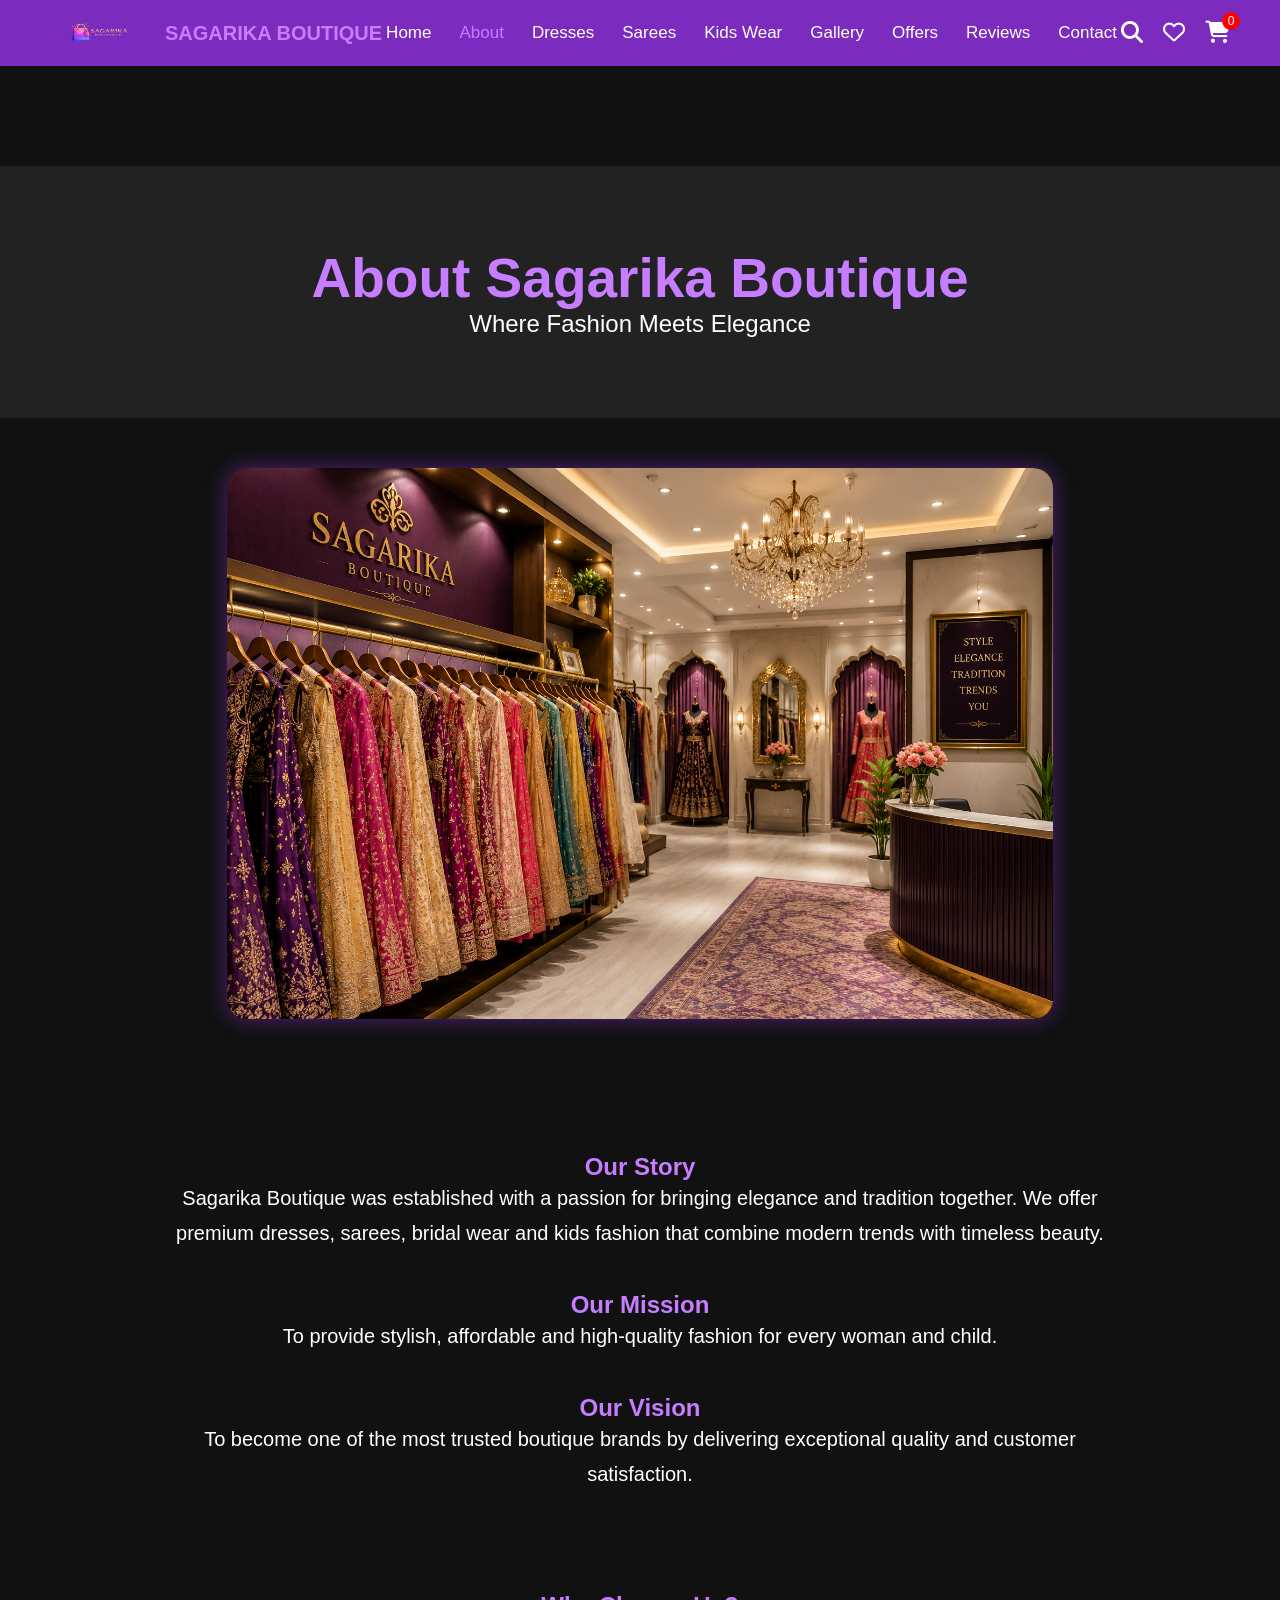
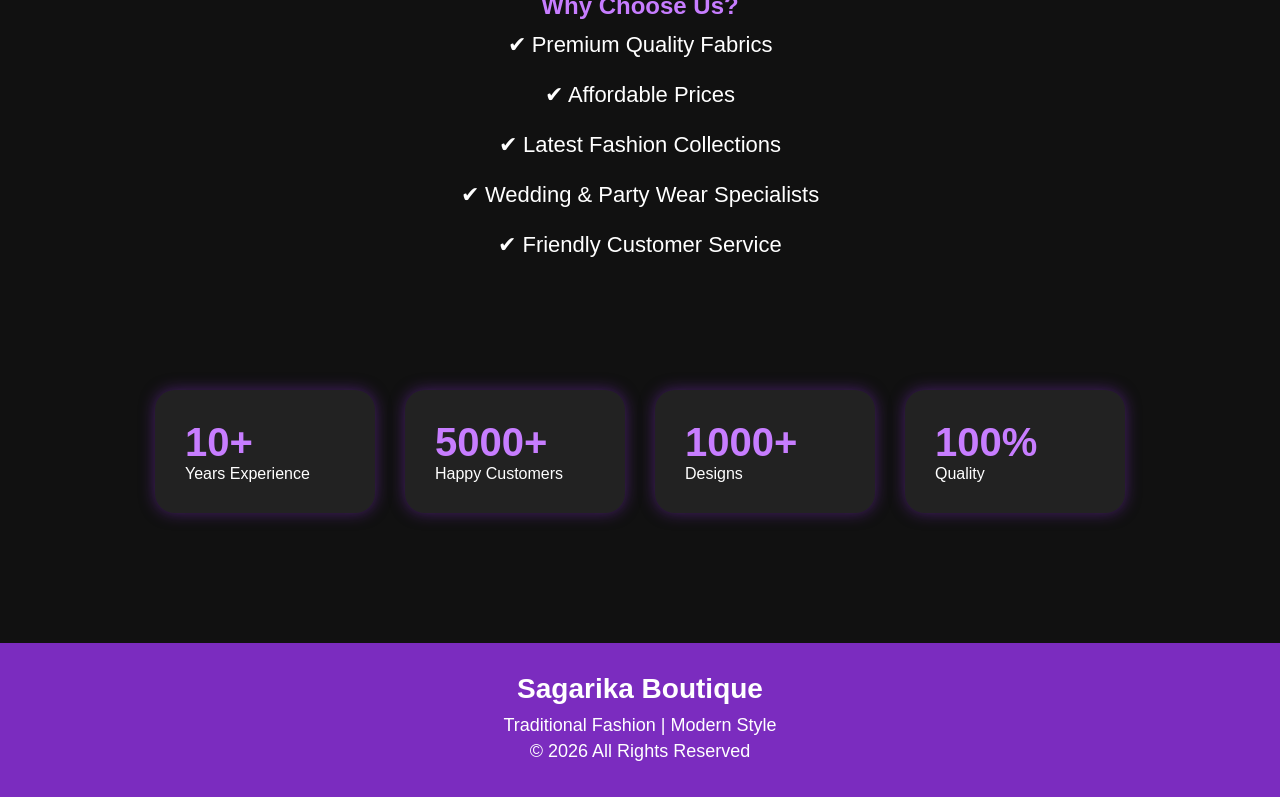
==== about.html @ 26457623 "Initial commit" ====
<!DOCTYPE html>
<html lang="en">
<head>
<meta charset="UTF-8">
<meta name="viewport" content="width=device-width, initial-scale=1.0">
<title>About Us</title>
<link rel="icon" type="image/png" href="images/logo.png">
<link rel="stylesheet" href="style.css">
<link rel="stylesheet" href="https://cdnjs.cloudflare.com/ajax/libs/font-awesome/6.5.2/css/all.min.css">
</head>

<body>

<nav>
        <div class="logo">
    <img src="images/logo.png" alt="Logo">
    <span>SAGARIKA BOUTIQUE</span>
</div>
        <ul>
            <li><a href="index.html">Home</a></li>
            <li><a href="about.html"  class="active">About</a></li>
            <li><a href="dresses.html">Dresses</a></li>
            <li><a href="sarees.html">Sarees</a></li>
            <li><a href="kids.html">Kids Wear</a></li>
            <li><a href="gallery.html">Gallery</a></li>
            <li><a href="offers.html">Offers</a></li>
            <li><a href="reviews.html">Reviews</a></li>
            <li><a href="contact.html">Contact</a></li>
        </ul>

        <div class="nav-icons">

    <a href="#">
        <i class="fas fa-search"></i>
    </a>

    <a href="#">
        <i class="far fa-heart"></i>
    </a>

    <a href="#" class="cart-icon">
        <i class="fas fa-shopping-cart"></i>
        <span>0</span>
    </a>

</div>
    </nav>

<section class="about-banner">

<h1>About Sagarika Boutique</h1>

<p>Where Fashion Meets Elegance</p>

</section>

<section class="about-image">

<img src="images/about.jpg" alt="Boutique">

</section>

<section class="about-content">

<h2>Our Story</h2>

<p>
Sagarika Boutique was established with a passion for bringing elegance and tradition together.
We offer premium dresses, sarees, bridal wear and kids fashion that combine modern trends with timeless beauty.
</p>

<h2>Our Mission</h2>

<p>
To provide stylish, affordable and high-quality fashion for every woman and child.
</p>

<h2>Our Vision</h2>

<p>
To become one of the most trusted boutique brands by delivering exceptional quality and customer satisfaction.
</p>

</section>

<section class="why-about">

<h2>Why Choose Us?</h2>

<ul>

<li>✔ Premium Quality Fabrics</li>

<li>✔ Affordable Prices</li>

<li>✔ Latest Fashion Collections</li>

<li>✔ Wedding & Party Wear Specialists</li>

<li>✔ Friendly Customer Service</li>

</ul>

</section>

<section class="stats">

<div class="box">

<h3>10+</h3>

<p>Years Experience</p>

</div>

<div class="box">

<h3>5000+</h3>

<p>Happy Customers</p>

</div>

<div class="box">

<h3>1000+</h3>

<p>Designs</p>

</div>

<div class="box">

<h3>100%</h3>

<p>Quality</p>

</div>

</section>

<!-- Footer -->

<footer>

<h3>Sagarika Boutique</h3>

<p>Traditional Fashion | Modern Style</p>

<p>© 2026 All Rights Reserved</p>

</footer>

</body>

</html>
---- style.css ----
*{
    margin:0;
    padding:0;
    box-sizing:border-box;
}

body{

    background:#111;

    color:white;

    font-family:Arial, Helvetica, sans-serif;

}


/* Navigation */

nav{

    
    display:flex;

    justify-content:space-between;

    align-items:center;

    background:#7b2cbf;

    padding:8px 50px;

}

.logo{

    font-size:28px;

    font-weight:bold;

}

nav ul li a{
    font-size:17px;
}

nav ul{
    display:flex;
    gap:15px;
}
}

nav ul li{

    margin-left:30px;

}

nav ul li a:hover{
    color:gold;
    border-bottom:3px solid gold;
    padding-bottom:5px;
}


/* Hero Section */

.hero{

    display:flex;

    justify-content:space-between;

    align-items:center;

    padding:60px;

}

.hero-image img{

    width:500px;

    border-radius:20px;

    box-shadow:0 0 20px rgba(255,255,255,.2);

}

.hero-content{

    width:45%;

}

.tagline{
    color:gold;
    font-size:20px;
    margin-bottom:15px;
}

.hero-content h1{

    font-size:50px;

    color:#c77dff;

    margin-bottom:20px;

}

.hero-content p{

    font-size:22px;

    line-height:35px;

    margin-bottom:25px;

}

.hero-content h3{

    color:#c77dff;

    margin-bottom:15px;

}

.hero-content ul{

    margin-left:20px;

    margin-bottom:30px;

}

.hero-content li{

    margin-bottom:12px;

    font-size:20px;

}

.btn{

    background:#7b2cbf;

    color:white;

    border:none;

    padding:15px 35px;

    font-size:18px;

    border-radius:10px;

    cursor:pointer;

    transition:.3s;

    width:250px;

    height:60px;

    font-size:22px;
    
    border-radius:35px; 
}



.btn:hover{

    background:#9d4edd;

    transform:scale(1.05);

}



footer{
    background:#7b2cbf;
    text-align:center;
    padding:30px;
    margin-top:70px;
}

footer h3{
    font-size:28px;
    margin-bottom:10px;
}

footer p{
    font-size:18px;
    margin:5px;
}

.social-icons{
    display:flex;
    justify-content:center;   /* Centers the icons */
    align-items:center;
    gap:20px;
    margin-top:25px;
}

.social-icons a{
    width:50px;
    height:50px;
    display:flex;
    align-items:center;
    justify-content:center;
    border-radius:50%;
    background:#8a2be2;
    color:white;
    text-decoration:none;
    font-size:24px;
    transition:0.3s ease;
}

.social-icons a:hover{
    background:#c77dff;
    transform:translateY(-5px) scale(1.1);
    box-shadow:0 0 15px rgba(199,125,255,0.6);
}


/* Smooth Scrolling */
html{
    scroll-behavior:smooth;
}

/* Card Hover Effects */
.card:hover,
.kids-card:hover,
.review-card:hover,
.offer-card:hover,
.gallery img:hover{
    transform:translateY(-8px);
    transition:.4s;
}

/* Logo Styling */
.logo{
    display: flex;
    align-items: center;
    gap: 15px;
    font-size: 24px;
    font-weight: bold;
    color: #fff;
}

.logo img{
    width:100px;
    height:50px;
}

.logo span{
    font-size:20px;
}


/*home page*/

/* HOME PAGE */

.home-banner{
    margin-top:100px;
    text-align:center;
    padding:80px;
    background:linear-gradient(rgba(0,0,0,.6),rgba(0,0,0,.6)),url(images/banner.jpg);
    background-size:cover;
    color:white;
}

.home-banner h1{
    font-size:60px;
    color:#c77dff;
}

.home-banner p{
    font-size:24px;
    margin:25px 0;
}

.categories,
.latest,
.why,
.offer{
    padding:60px;
    text-align:center;
}

.category-container,
.latest-container{
    display:flex;
    justify-content:center;
    gap:30px;
    flex-wrap:wrap;
    margin-top:40px;
}

.category-card,
.product-card{
    background:#222;
    border-radius:15px;
    width:250px;
    padding:20px;
    box-shadow:0 0 15px rgba(123,44,191,0.5);
    transition:0.3s;
}

.product-card:hover{
    transform:translateY(-10px);
    box-shadow:0 0 25px gold;
}

.category-card img,
.product-card img{
    width:100%;
    border-radius:10px;
}

.category-card h3,
.product-card h3{
    margin-top:15px;
    color:#c77dff;
}

.why ul{
    list-style:none;
    font-size:22px;
    line-height:50px;
}

.offer{
    background:#7b2cbf;
    color:white;
}

.categories h2,
.latest h2,
.why h2,
.offer h2{
    color:#c77dff;
    font-size:40px;
    margin-bottom:30px;
}

.product-card p{
    color:gold;
    font-size:22px;
    font-weight:bold;
}

/* ABOUT PAGE */

.about-banner{
    margin-top:100px;
    text-align:center;
    padding:80px;
    background:#222;
}

.about-banner h1{
    color:#c77dff;
    font-size:55px;
}

.about-banner p{
    color:white;
    font-size:24px;
}

.about-image{
    text-align:center;
    padding:50px;
}

.about-image img{
    width:70%;
    border-radius:20px;
    box-shadow:0 0 20px rgba(123,44,191,.6);
}

.about-content{
    width:80%;
    margin:auto;
    padding:40px;
    text-align:center;
}

.about-content h2{
    color:#c77dff;
    margin-top:40px;
}

.about-content p{
    color:white;
    font-size:20px;
    line-height:35px;
}

.why-about{
    text-align:center;
    padding:60px;
}

.why-about h2{
    color:#c77dff;
}

.why-about ul{
    list-style:none;
    font-size:22px;
    line-height:50px;
}

.stats{
    display:flex;
    justify-content:center;
    gap:30px;
    flex-wrap:wrap;
    padding:60px;
}

.box{
    background:#222;
    width:220px;
    padding:30px;
    border-radius:20px;
    box-shadow:0 0 15px rgba(123,44,191,.5);
}

.box h3{
    color:#c77dff;
    font-size:40px;
}

.box p{
    color:white;
}

/* ================= DRESSES PAGE ================= */

.dress-banner{
    margin-top:100px;
    text-align:center;
    padding:70px;
    background:#222;
}

.dress-banner h1{
    font-size:50px;
    color:#c77dff;
}

.dress-banner p{
    font-size:22px;
    color:white;
    margin-top:15px;
}

.dress-container{
    display:flex;
    justify-content:center;
    flex-wrap:wrap;
    gap:30px;
    padding:60px;
}

.dress-card{
    width:300px;
    background:#222;
    border-radius:20px;
    overflow:hidden;
    text-align:center;
    box-shadow:0 0 15px rgba(162,89,255,.5);

    display:flex;
    flex-direction:column;
}

.dress-card:hover{
    transform:translateY(-10px);
    box-shadow:0 0 25px gold;
}

.dress-card img{
    width:100%;
    height:380px;
    object-fit:cover;
}

.dress-card h2{
    color:#c77dff;
    margin-top:15px;
}

.price{
    color:gold;
    font-size:24px;
    font-weight:bold;
    margin:10px 0;
}

.dress-card p{
    color:white;
    padding:0 15px;
    min-height:60px;
}

.shop-btn{
    width:170px;
    padding:12px;
    margin-top:auto;      /* Pushes button to bottom */
    margin-bottom:20px;
    margin-left:auto;
    margin-right:auto;

    background:#8a2be2;
    color:white;
    border:none;
    border-radius:30px;
    font-size:20px;
    cursor:pointer;
}
.shop-btn:hover{
    background:#9d4edd;
}

.dress-info{
    text-align:center;
    padding:60px;
}

.dress-info h2{
    color:#c77dff;
    margin-bottom:25px;
}

.dress-info ul{
    list-style:none;
    font-size:22px;
    line-height:45px;
}

/* ===================== SAREES PAGE ====================== */

.saree-banner{

margin-top:90px;
padding:70px;
text-align:center;
background:#222;

}

.saree-banner h1{

color:#c77dff;
font-size:50px;

}

.saree-banner p{

color:white;
font-size:22px;
margin-top:15px;

}

.saree-container{

display:flex;
flex-wrap:wrap;
justify-content:center;
gap:30px;
padding:60px;

}

.saree-card{
    width:300px;
    background:#222;
    border-radius:20px;
    overflow:hidden;
    text-align:center;
    box-shadow:0 0 15px rgba(162,89,255,.5);

    display:flex;
    flex-direction:column;
}

.saree-card:hover{

transform:translateY(-10px);
box-shadow:0 0 25px gold;

}

.saree-card img{

width:100%;
height:400px;
object-fit:cover;

}

.saree-card h2{

color:#c77dff;
margin:15px 0;

}

.saree-card p{
    color:white;
    padding:0 15px;
    min-height:60px;
}

.saree-info{

padding:60px;
text-align:center;

}

.saree-info h2{

color:#c77dff;
margin-bottom:25px;

}

.saree-info ul{

list-style:none;
font-size:22px;
line-height:45px;

}

.promise{

padding:60px;

}

.promise h2{

text-align:center;
color:#c77dff;
margin-bottom:40px;

}

.promise-box{

display:flex;
justify-content:center;
gap:30px;
flex-wrap:wrap;

}

.promise-box div{

background:#1f1f1f;
padding:30px;
width:280px;
border-radius:20px;
box-shadow:0 0 15px rgba(123,44,191,.5);

}

.promise-box h3{

color:#c77dff;
margin-bottom:15px;

}

.promise-box p{

color:white;

}
.shop-btn{
    width:170px;
    padding:12px;
    margin-top:auto;      /* Pushes button to bottom */
    margin-bottom:20px;
    margin-left:auto;
    margin-right:auto;

    background:#8a2be2;
    color:white;
    border:none;
    border-radius:30px;
    font-size:20px;
    cursor:pointer;
}

/* Kids Page */

.page-title{

text-align:center;

padding:40px 20px;

color:white;

}

.page-title h1{

font-size:45px;

color:#c77dff;

}

.page-title p{

font-size:20px;

margin-top:15px;

}


.kids-container{
    display:flex;
    flex-wrap:wrap;
    justify-content:center;
    gap:30px;
    padding:60px;
    align-items:stretch;
}


.kids-card{
    width: 320px;              /* Fixed width for every card */
    background: #222;
    border-radius: 20px;
    overflow: hidden;
    text-align: center;
    box-shadow: 0 0 20px rgba(162,89,255,.5);
    display: flex;
    flex-direction: column;
    transition: .4s;
}

.kids-card:hover{
    transform: translateY(-10px);
}


.kids-card:hover{

transform:translateY(-10px);

}


.kids-card img{
    width: 100%;
    height: 400px;
    object-fit: cover;
    object-position: center;
    display: block;
}

.kids-card h2{

color:#c77dff;

margin-top:15px;

}


.price{

font-size:35px;

font-weight:bold;

color:white;

margin:10px;

}


.kids-card p{
    color: white;
    padding: 0 18px;
    min-height: 55px;
    margin-top: 10px;
}


.shop-btn{
    width:170px;
    padding:12px;
    margin-top:auto;      /* Keeps button at bottom */
    margin-bottom:20px;
    margin-left:auto;
    margin-right:auto;

    border:none;
    border-radius:30px;
    background:#8a2be2;
    color:white;
    font-size:20px;
    cursor:pointer;
    transition:.3s;
}

.shop-btn:hover{
    background:#b266ff;
    transform:scale(1.05);
}


.shop-btn:hover{

background:#b266ff;

transform:scale(1.05);

}

/* ==========================
        GALLERY PAGE
========================== */

.gallery-container{
    display:grid;
    grid-template-columns:repeat(auto-fit,minmax(320px,1fr));
    gap:30px;
    padding:60px;
}

.gallery-item{
    overflow:hidden;
    border-radius:20px;
    box-shadow:0 0 20px rgba(162,89,255,.4);
    transition:.4s;
}

.gallery-item img{
    width:100%;
    height:420px;
    object-fit:cover;
    display:block;
    transition:.5s;
}

.gallery-item:hover{
    box-shadow:0 0 35px #8a2be2;
}

.gallery-item:hover img{
    transform:scale(1.08);
}

/* BODY */

body{
    margin:0;
    font-family:Arial, Helvetica, sans-serif;
    background:#111;
}

/* HEADER */

header{
    display:flex;
    justify-content:space-between;
    align-items:center;
    padding:18px 60px;
    background:#181818;
    position:sticky;
    top:0;
    z-index:1000;
    box-shadow:0 4px 20px rgba(0,0,0,.5);
}

.logo{
    color:#c77dff;
    font-size:30px;
    font-weight:bold;
}

/* NAVIGATION */

nav ul{
    display:flex;
    list-style:none;
    gap:28px;
    margin:0;
    padding:0;
}

nav ul li a{
    text-decoration:none;
    color:white;
    font-size:17px;
    font-weight:500;
    transition:.3s;
}

nav ul li a:hover{
    color:#c77dff;
}

nav ul li a.active{
    color:#c77dff;
}

/* PAGE TITLE */

.page-title{
    text-align:center;
    padding:60px 20px 40px;
}

.page-title h1{
    color:#c77dff;
    font-size:60px;
    margin-bottom:10px;
}

.page-title p{
    color:white;
    font-size:24px;
}

/* CONTACT */

/* ==========================
   CONTACT PAGE
========================== */

.page-title{
    text-align:center;
    padding:60px 20px;
    color:white;
}

.page-title h1{
    font-size:60px;
    color:#c77dff;
    margin-bottom:15px;
}

.page-title p{
    font-size:24px;
    color:white;
}

/* ==========================
   CONTACT SECTION
========================== */

.contact-container{
    max-width:1200px;
    margin:40px auto 80px;
    display:flex;
    justify-content:center;
    align-items:flex-start;
    gap:50px;
    flex-wrap:wrap;
}

.contact-info,
.contact-form{
    flex:1;
    min-width:350px;
    background:#222;
    padding:40px;
    border-radius:20px;
    box-shadow:0 0 25px rgba(162,89,255,.45);
}

.contact-info h2,
.contact-form h2{
    color:#c77dff;
    text-align:center;
    margin-bottom:35px;
    font-size:36px;
}

.contact-info p{
    color:white;
    font-size:22px;
    line-height:1.8;
}

.contact-form form{
    display:flex;
    flex-direction:column;
}

.contact-form input,
.contact-form textarea{
    width:100%;
    padding:16px;
    margin-bottom:20px;
    border:none;
    border-radius:10px;
    background:#333;
    color:white;
    font-size:18px;
    box-sizing:border-box;
}

.contact-form textarea{
    resize:none;
    min-height:150px;
}

.contact-form button{
    padding:16px;
    border:none;
    border-radius:35px;
    background:#8a2be2;
    color:white;
    font-size:22px;
    cursor:pointer;
    transition:.3s;
}

.contact-form button:hover{
    background:#b266ff;
    transform:scale(1.05);
}

/* ==========================
   RESPONSIVE
========================== */

@media (max-width:992px){

    .page-title h1{
        font-size:45px;
    }

    .contact-container{
        flex-direction:column;
        padding:20px;
    }

    .contact-info,
    .contact-form{
        min-width:100%;
    }
}

/* ==========================
   REVIEWS PAGE
========================== */

.reviews-container{
    width:90%;
    margin:50px auto;
    display:grid;
    grid-template-columns:repeat(auto-fit,minmax(320px,1fr));
    gap:35px;
}

.review-card{
    background:#222;
    border-radius:20px;
    padding:30px;
    text-align:center;
    box-shadow:0 0 20px rgba(162,89,255,.45);
    transition:.4s;
}

.review-card:hover{
    transform:translateY(-10px);
}

.stars{
    color:gold;
    font-size:30px;
    margin-bottom:15px;
}

.review-card h2{
    color:#c77dff;
    margin-bottom:15px;
    font-size:28px;
}

.review-card p{
    color:white;
    font-size:18px;
    line-height:1.8;
}

/* ==========================
   OFFERS PAGE
========================== */

.offers-container{
    width:90%;
    margin:60px auto;
    display:grid;
    grid-template-columns:repeat(auto-fit,minmax(320px,1fr));
    gap:35px;
}

.offer-card{
    background:#222;
    border-radius:20px;
    padding:35px;
    text-align:center;
    box-shadow:0 0 20px rgba(162,89,255,.45);
    transition:.4s;
}

.offer-card:hover{
    transform:translateY(-10px);
    box-shadow:0 0 30px rgba(162,89,255,.8);
}

.offer-card h2{
    color:#c77dff;
    font-size:32px;
    margin-bottom:20px;
}

.offer-card p{
    color:white;
    font-size:20px;
    line-height:1.7;
    min-height:90px;
}

.offer-btn{
    margin-top:20px;
    background:#8a2be2;
    color:white;
    border:none;
    padding:14px 35px;
    border-radius:30px;
    font-size:18px;
    cursor:pointer;
    transition:.3s;
}

.offer-btn:hover{
    background:#b266ff;
    transform:scale(1.05);
}


/* ==========================
   GOOGLE MAP
========================== */

.map-section{
    max-width:1200px;
    margin:60px auto;
    padding:0 20px;
    text-align:center;
}

.map-section h2{
    color:#c77dff;
    font-size:40px;
    margin-bottom:25px;
}

.map-section iframe{
    width:100%;
    height:450px;
    border:0;
    border-radius:20px;
    box-shadow:0 0 25px rgba(162,89,255,.45);
}

/* ==========================
   SEARCH BOX
========================== */

.search-box{
    display:flex;
    align-items:center;
    gap:8px;
}

.search-box input{
    padding:8px 12px;
    border:none;
    border-radius:20px;
    outline:none;
    width:150px;
    font-size:15px;
}

.search-box button{
    padding:8px 15px;
    border:none;
    border-radius:12px;
    background:white;
    color:#7b2cbf;
    font-weight:bold;
    cursor:pointer;
}

.search-box button:hover{
    background:#c77dff;
    color:white;
}

/* ==========================
   NAVIGATION ICONS
========================== */

.nav-icons{
    display:flex;
    align-items:center;
    gap:20px;
}

.nav-icons a{
    color:white;
    font-size:22px;
    text-decoration:none;
    transition:0.3s ease;
}

.nav-icons a:hover{
    color:#ffd6ff;
    transform:scale(1.2);
}

.cart-icon{
    position:relative;
}

.cart-icon span{
    position:absolute;
    top:-8px;
    right:-10px;
    background:red;
    color:white;
    width:18px;
    height:18px;
    border-radius:50%;
    font-size:12px;
    display:flex;
    justify-content:center;
    align-items:center;
}
/* ==========================
   PRODUCT CARD ICONS  */

.product-card{
    position:relative;
}

.product-icons{
    position:absolute;
    top:15px;
    right:15px;
    display:flex;
    gap:12px;
    z-index:10;
}

.product-icons i{
    width:40px;
    height:40px;
    background:white;
    color:#8a2be2;
    border-radius:50%;
    display:flex;
    justify-content:center;
    align-items:center;
    cursor:pointer;
    font-size:18px;
    transition:.3s;
    box-shadow:0 4px 10px rgba(0,0,0,.3);
}

.product-icons i:hover{
    background:#8a2be2;
    color:white;
    transform:scale(1.15);
}
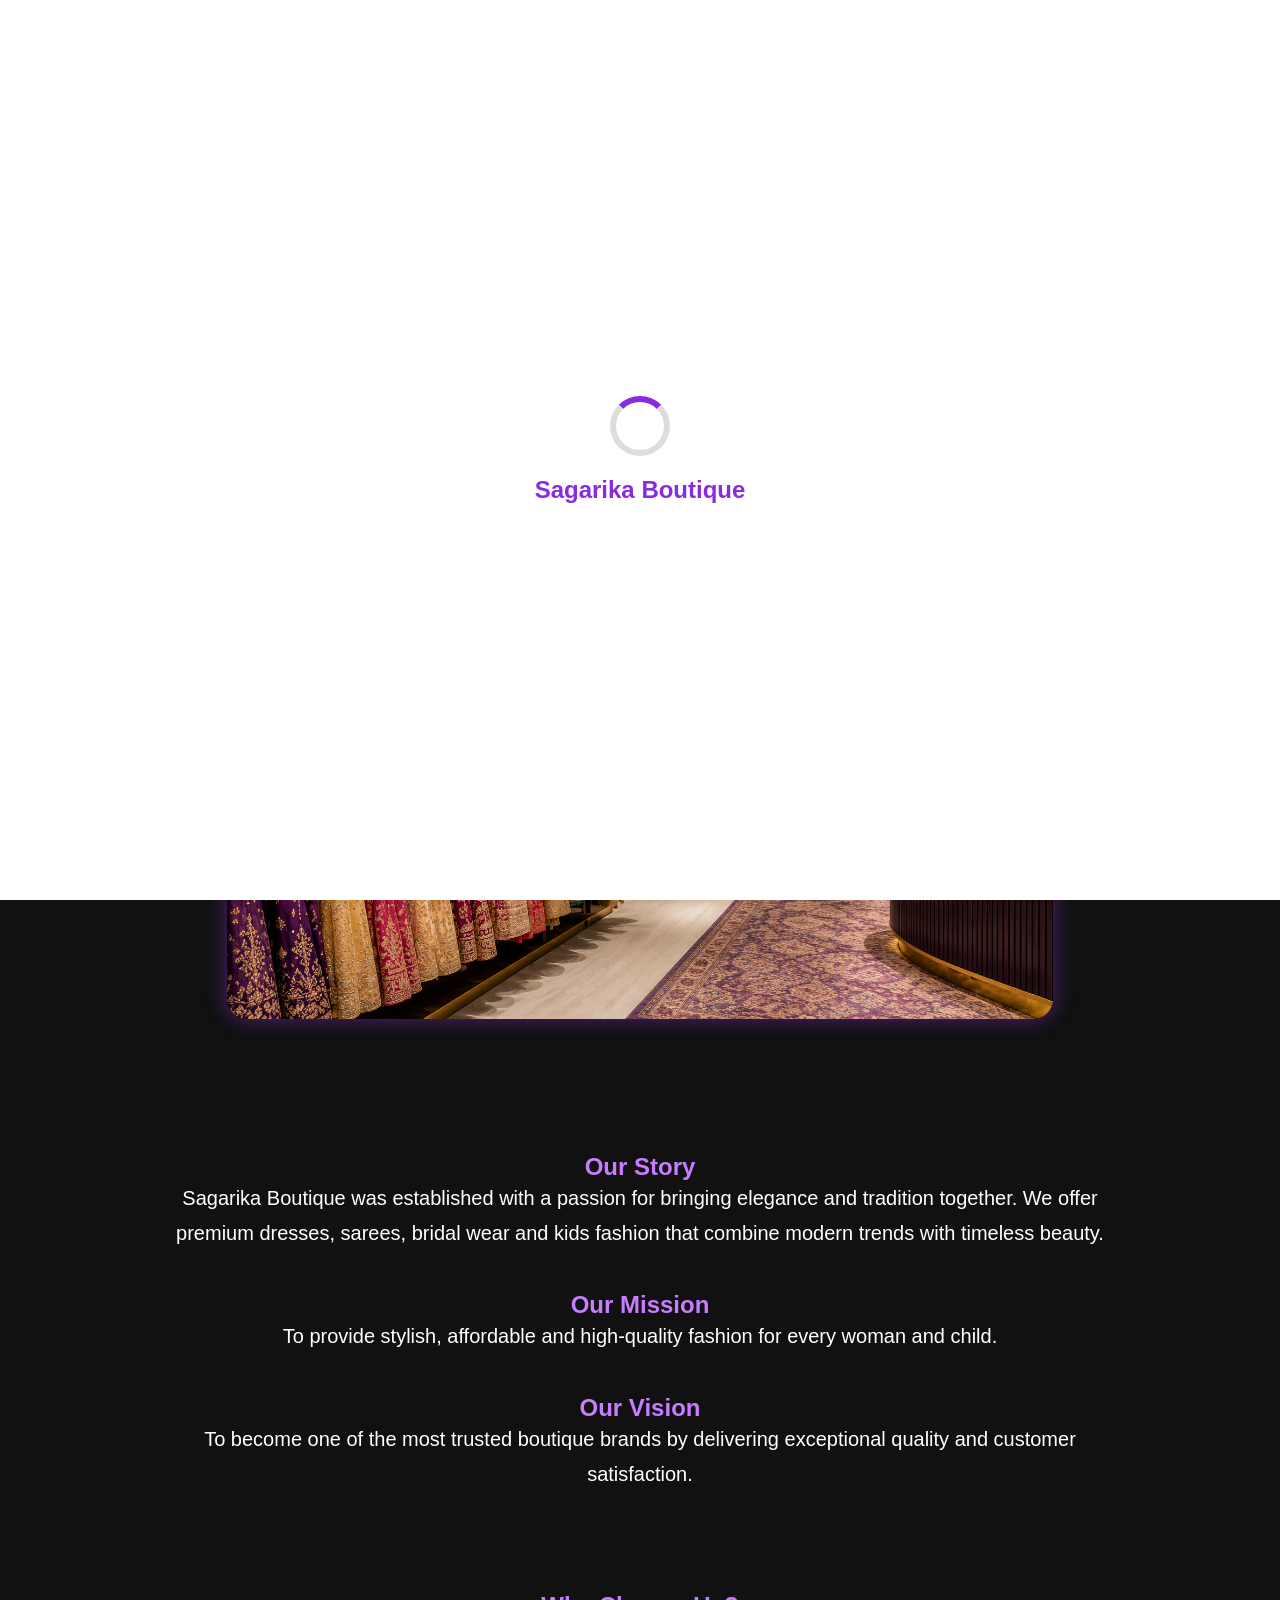
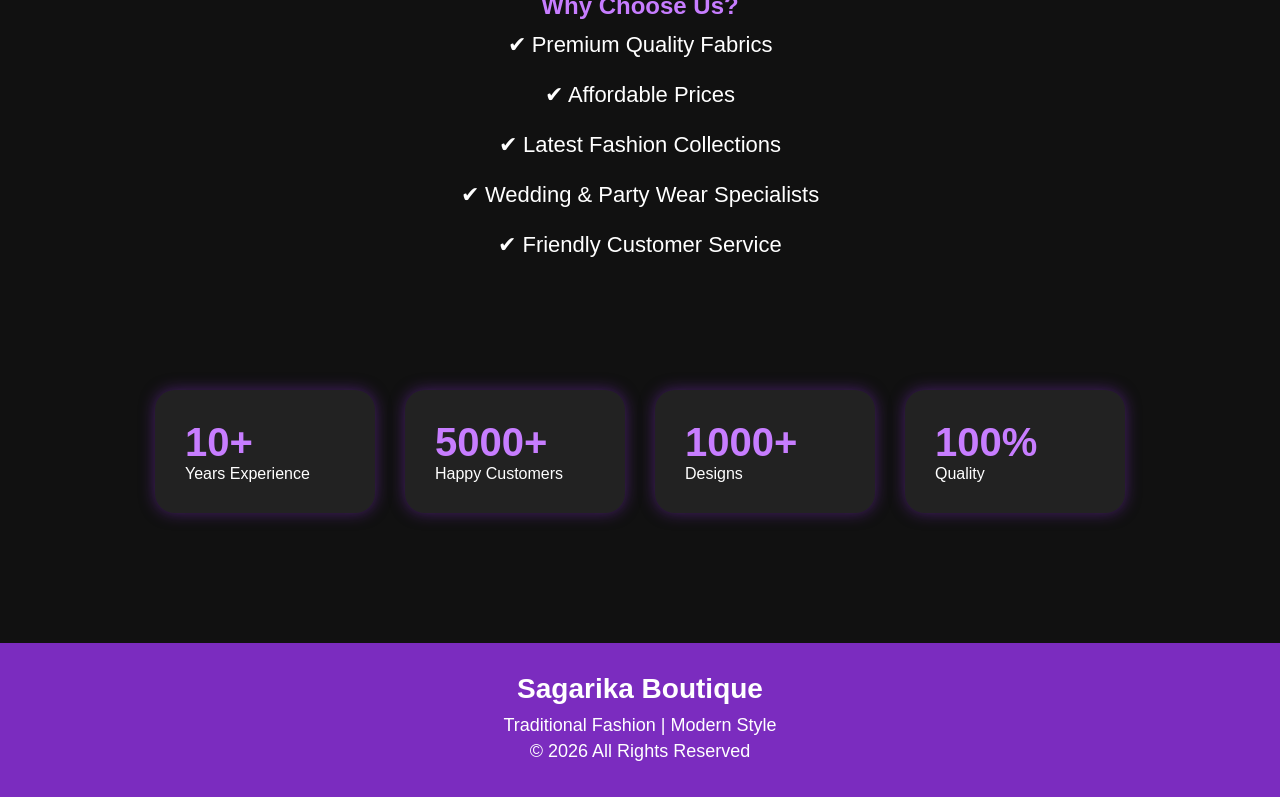
==== commit bdf38896: "Added javascript" ====
--- a/about.html
+++ b/about.html
@@ -10,6 +10,10 @@
 </head>
 
 <body>
+    <div id="loader">
+    <div class="spinner"></div>
+    <h2>Sagarika Boutique</h2>
+</div>
 
 <nav>
         <div class="logo">
@@ -151,6 +155,8 @@
 
 </footer>
 
+<script src="script.js"></script>
+
 </body>
 
 </html>
--- a/style.css
+++ b/style.css
@@ -1300,4 +1300,38 @@
     background:#8a2be2;
     color:white;
     transform:scale(1.15);
+}
+
+/* Loading Screen */
+#loader{
+    position: fixed;
+    width:100%;
+    height:100%;
+    background:#fff;
+    display:flex;
+    flex-direction:column;
+    justify-content:center;
+    align-items:center;
+    z-index:99999;
+}
+
+.spinner{
+    width:60px;
+    height:60px;
+    border:6px solid #ddd;
+    border-top:6px solid #8a2be2;
+    border-radius:50%;
+    animation:spin 1s linear infinite;
+}
+
+#loader h2{
+    margin-top:20px;
+    color:#8a2be2;
+    font-family:Arial, sans-serif;
+}
+
+@keyframes spin{
+    100%{
+        transform:rotate(360deg);
+    }
 }
